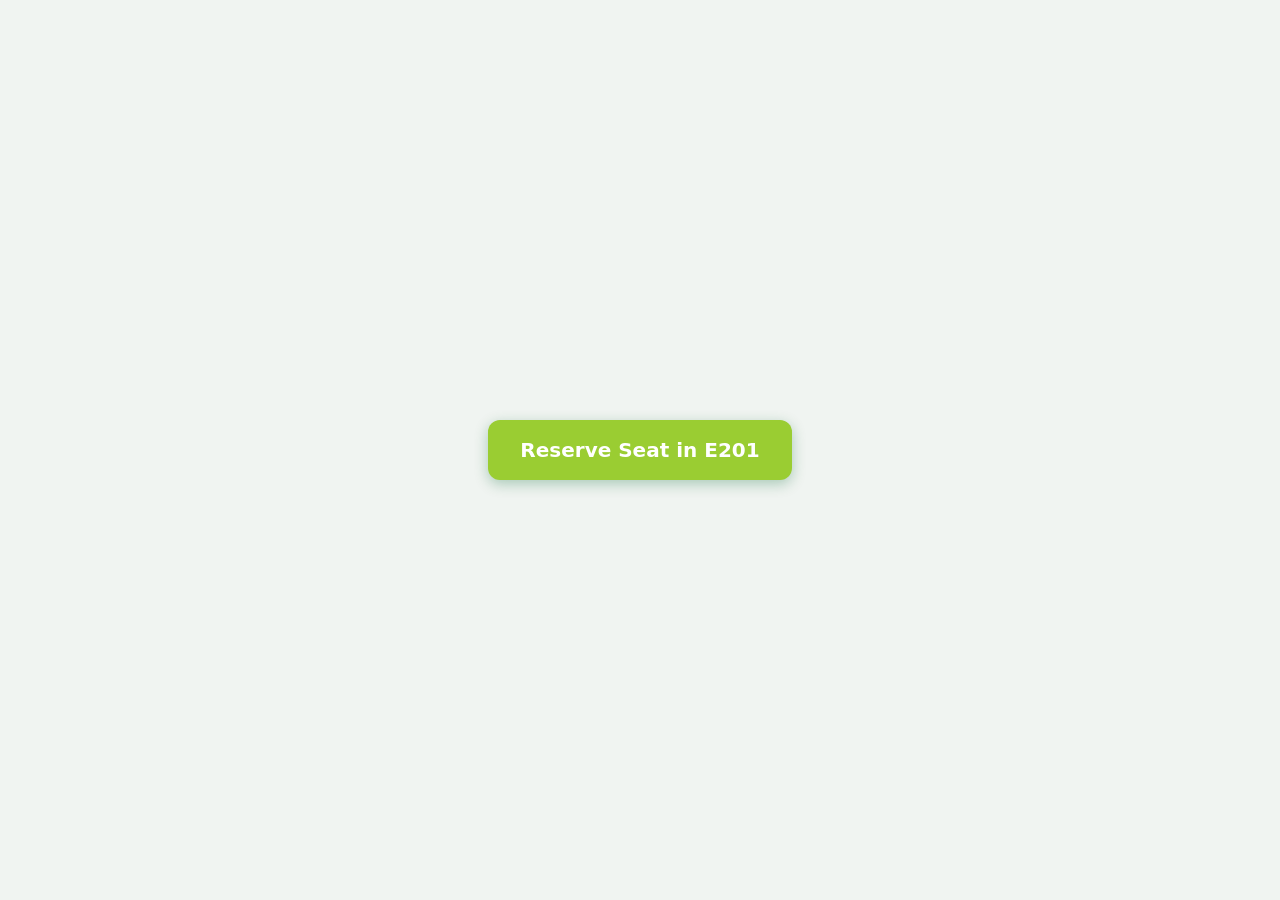
==== index.html @ b6106d4d "Added Presentation and Structure layers!" ====
<!DOCTYPE html>
<html lang="en">
<head>
  <meta charset="UTF-8" />
  <meta name="viewport" content="width=device-width, initial-scale=1.0" />
  <title>Touchscreen Kiosk - Reserve Seat</title>
  <link rel="stylesheet" href="style.css" />
</head>
<body>

  <!-- Kiosk Room Card Trigger -->
  <button class="kiosk-btn" onclick="openModal()">Reserve Seat in E201</button>

  <!-- Reservation Modal -->
  <div class="modal-overlay" id="reservationModal">
    <div class="modal-card">
      
      <div class="modal-header">
        <h2 class="modal-title">Reserve a Study Seat</h2>
        <p class="modal-subtitle">Room E201 — Progress Campus Library</p>
      </div>

      <form id="reservationForm" onsubmit="handleReservation(event)">
        <div class="form-group">
          <label class="form-label" for="duration">Duration</label>
          <select class="touch-select" id="duration" required>
            <option value="30">30 Minutes</option>
            <option value="60" selected>1 Hour</option>
            <option value="120">2 Hours</option>
          </select>
        </div>

        <div class="form-group">
          <label class="form-label" for="studentId">Student ID (Optional)</label>
          <input 
            type="text" 
            class="touch-input" 
            id="studentId" 
            placeholder="e.g. 301234567" 
            autocomplete="off"
          />
        </div>

        <div class="modal-actions">
          <button type="button" class="btn-action btn-cancel" onclick="closeModal()">Cancel</button>
          <button type="submit" class="btn-action btn-confirm">Confirm Spot</button>
        </div>
      </form>

    </div>
  </div>

  <script>
    const modal = document.getElementById('reservationModal');

    function openModal() {
      modal.classList.add('active');
    }

    function closeModal() {
      modal.classList.remove('active');
    }

    function handleReservation(event) {
      event.preventDefault();
      
      const duration = document.getElementById('duration').value;
      const studentId = document.getElementById('studentId').value;

      // Send payload via Fetch API to Member 1's backend endpoint
      /*
      fetch('http://localhost:8080/api/reserve', {
        method: 'POST',
        headers: { 'Content-Type': 'application/json' },
        body: JSON.stringify({
          roomId: 'E201',
          durationMinutes: parseInt(duration),
          studentId: studentId || null
        })
      });
      */

      alert(`Seat Reserved in Room E201 for ${duration} minutes!`);
      closeModal();
    }
  </script>

</body>
</html>
---- style.css ----
* {
    box-sizing: border-box;
    font-family: system-ui, -apple-system, BlinkMacSystemFont, "Segoe UI", Roboto, sans-serif;
}

body {
    margin: 0;
    padding: 40px;
    background-color: #f0f4f1; /* Light mint/grey tint matching eco-kiosk feel */
    display: flex;
    justify-content: center;
    align-items: center;
    min-height: 100vh;
}

/* Kiosk Trigger Button - Main Color */
.kiosk-btn {
    background-color: yellowgreen; /* Main Color */
    color: #ffffff;
    font-size: 1.25rem;
    font-weight: 700;
    padding: 18px 32px;
    border: none;
    border-radius: 12px;
    cursor: pointer;
    box-shadow: 0 4px 14px rgba(0, 102, 51, 0.3);
    transition: transform 0.1s ease, background-color 0.2s ease;
}

.kiosk-btn:active {
    transform: scale(0.97);
    background-color: #7ab619; /* Darker yellowgreen */
}

/* Modal Backdrop Overlay */
.modal-overlay {
    position: fixed;
    top: 0;
    left: 0;
    width: 100vw;
    height: 100vh;
    background-color: rgba(10, 25, 15, 0.65); /* Dark green-tinted backdrop */
    backdrop-filter: blur(5px);
    display: flex;
    justify-content: center;
    align-items: center;
    opacity: 0;
    pointer-events: none;
    transition: opacity 0.25s ease-in-out;
}

/* Active Modal State */
.modal-overlay.active {
    opacity: 1;
    pointer-events: auto;
}

/* Modal Container with Main Color Accent Bar */
.modal-card {
    background-color: #ffffff;
    width: 90%;
    max-width: 550px;
    padding: 36px;
    border-radius: 20px;
    border-top: 8px solid yellowgreen; /* Brand accent top border */
    box-shadow: 0 16px 36px rgba(0, 50, 20, 0.25);
    transform: translateY(20px);
    transition: transform 0.25s ease-in-out;
}

.modal-overlay.active .modal-card {
    transform: translateY(0);
}

/* Modal Content Header */
.modal-header {
    margin-bottom: 24px;
}

.modal-title {
    font-size: 1.85rem;
    font-weight: 800;
    color: #7ab619; /* Dark yellowgreen */
    margin: 0 0 6px 0;
    letter-spacing: -0.5px;
}

.modal-subtitle {
    font-size: 1.1rem;
    font-weight: 500;
    color: #556655;
    margin: 0;
}

/* Touch-Friendly Form Controls */
.form-group {
    margin-bottom: 22px;
}

.form-label {
    display: block;
    font-size: 1.05rem;
    font-weight: 700;
    color: #003319;
    margin-bottom: 8px;
}

.touch-input, 
.touch-select {
    width: 100%;
    height: 58px; /* Large touch area */
    font-size: 1.15rem;
    font-weight: 500;
    padding: 0 18px;
    border: 2px solid #c2d6cc;
    border-radius: 12px;
    background-color: #f9fbf9;
    color: #1a1a1a;
    outline: none;
    transition: border-color 0.2s ease, background-color 0.2s ease;
}

.touch-input:focus, 
.touch-select:focus {
    border-color: yellowgreen; /* Focus ring main color */
    background-color: #ffffff;
    box-shadow: 0 0 0 3px rgba(0, 102, 51, 0.15);
}

/* Action Button Group */
.modal-actions {
    display: flex;
    gap: 16px;
    margin-top: 32px;
}

.btn-action {
    flex: 1;
    height: 62px;
    font-size: 1.2rem;
    font-weight: 700;
    border-radius: 12px;
    border: none;
    cursor: pointer;
}

.btn-cancel {
    background-color: #e5ebe7;
    color: #334433;
}

.btn-cancel:active {
    background-color: #d0ded4;
}

/* Primary Confirm Button - Main Color with Gold Touch Effect */
.btn-confirm {
    background-color: yellowgreen;
    color: #ffffff;
    box-shadow: 0 4px 12px rgba(0, 102, 51, 0.25);
}

.btn-confirm:active {
    background-color: #7ab619;
    border-bottom: 3px solid #ffcc00; /* Gold active indicator */
}

.btn-action:active {
    transform: scale(0.98);
}
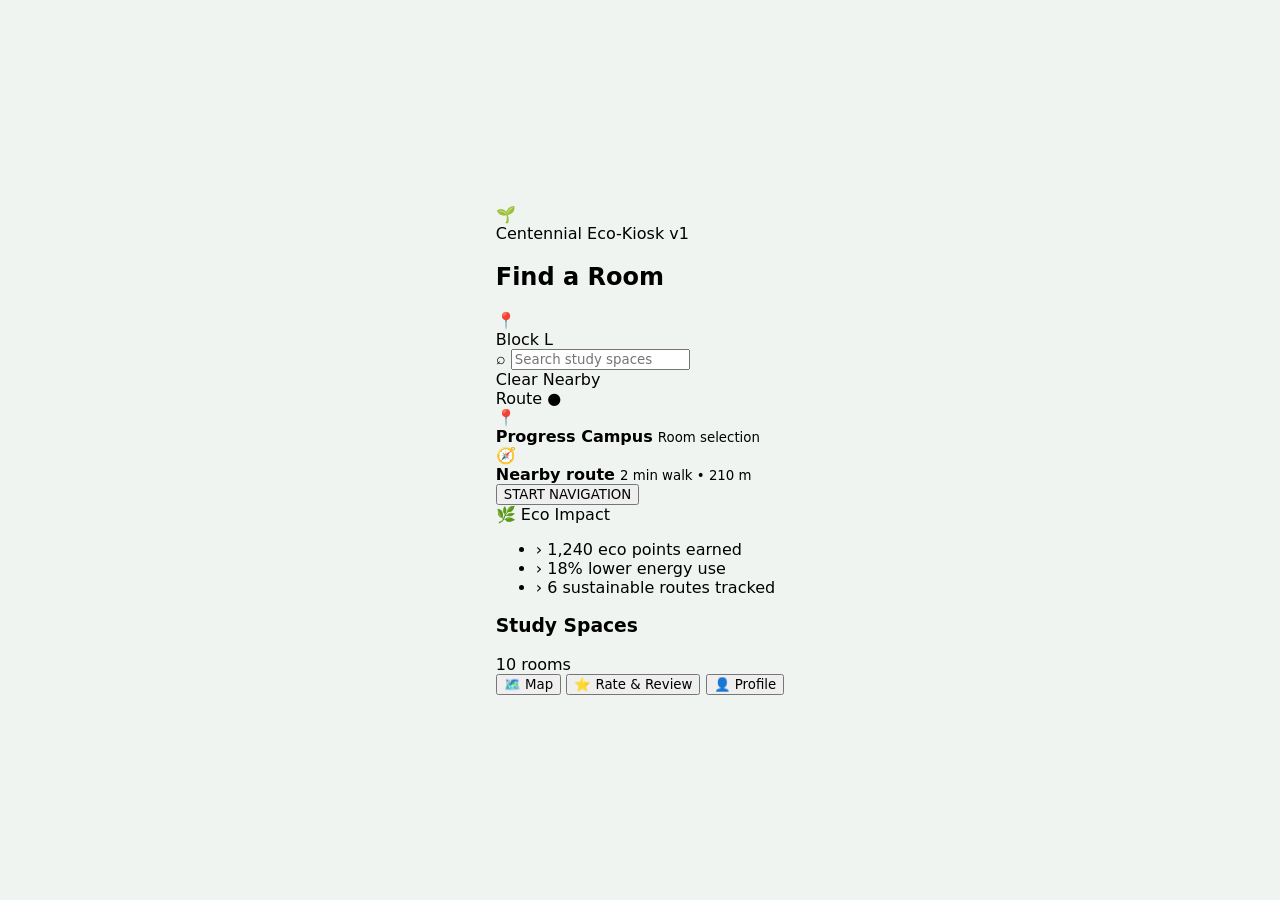
==== commit 542d3b31: "updated" ====
--- a/index.html
+++ b/index.html
@@ -3,21 +3,162 @@
 <head>
   <meta charset="UTF-8" />
   <meta name="viewport" content="width=device-width, initial-scale=1.0" />
-  <title>Touchscreen Kiosk - Reserve Seat</title>
+  <title>Centennial Eco-Kiosk Navigation & Booking</title>
   <link rel="stylesheet" href="style.css" />
+  <link rel="icon" type="image/svg+xml" href="data:image/svg+xml,<svg xmlns='http://www.w3.org/2000/svg' viewBox='0 0 100 100'><text y='75' font-size='75' font-weight='bold' fill='%2355a933'>🌱</text></svg>" />
 </head>
 <body>
-
-  <!-- Kiosk Room Card Trigger -->
-  <button class="kiosk-btn" onclick="openModal()">Reserve Seat in E201</button>
+  <div class="eco-app">
+    <header class="eco-header">
+      <div class="app-topbar">
+        <div class="brand-row" aria-label="Centennial Eco-Kiosk brand">
+          <span class="brand-icon">🌱</span>
+          <div class="brand-copy">
+            <span class="brand-title">Centennial Eco-Kiosk</span>
+            <span class="brand-version">v1</span>
+          </div>
+        </div>
+      </div>
+
+      <div class="section-kicker">
+        <h2>Find a Room</h2>
+      </div>
+    </header>
+
+    <main class="eco-main">
+      <section class="map-panel" aria-label="Campus map overview">
+        <div class="map-card">
+          <div class="map-art">
+            <span class="map-pin">📍</span>
+            <div class="block block-one"></div>
+            <div class="block block-two"></div>
+            <div class="block block-three"></div>
+            <div class="route route-one"></div>
+            <div class="route route-two"></div>
+          </div>
+        </div>
+        <div class="map-label">Block L</div>
+      </section>
+
+      <section class="search-bar" aria-label="Search field">
+        <span class="search-icon">⌕</span>
+        <input type="text" id="searchInput" class="search-placeholder" placeholder="Search study spaces" />
+        <div class="search-actions">
+          <span onclick="clearSearch()">Clear</span>
+          <span>Nearby</span>
+        </div>
+        <div id="searchDropdown" class="search-dropdown" aria-live="polite"></div>
+      </section>
+
+      <section class="info-card destination-card" aria-label="Destination details">
+        <div class="card-head-row">
+          <span class="card-badge">Route</span>
+          <span class="status-dot">●</span>
+        </div>
+
+        <div class="detail-row">
+          <span class="row-icon">📍</span>
+          <div class="row-copy">
+            <strong>Progress Campus</strong>
+            <small>Room selection</small>
+          </div>
+        </div>
+
+        <div class="detail-row">
+          <span class="row-icon">🧭</span>
+          <div class="row-copy">
+            <strong>Nearby route</strong>
+            <small>2 min walk • 210 m</small>
+          </div>
+        </div>
+
+        <button type="button" class="primary-action">START NAVIGATION</button>
+      </section>
+
+      <section class="info-card impact-card" aria-label="Eco impact summary">
+        <div class="impact-header">
+          <span class="leaf-badge">🌿</span>
+          <span>Eco Impact</span>
+        </div>
+
+        <ul class="impact-list">
+          <li><span class="arrow">›</span> 1,240 eco points earned</li>
+          <li><span class="arrow">›</span> 18% lower energy use</li>
+          <li><span class="arrow">›</span> 6 sustainable routes tracked</li>
+        </ul>
+      </section>
+
+      <section class="rooms-panel" aria-label="Available rooms">
+        <div class="rooms-header">
+          <h3>Study Spaces</h3>
+          <span class="count-badge">10 rooms</span>
+        </div>
+
+        <div id="room-list" class="room-grid" aria-live="polite"></div>
+      </section>
+    </main>
+
+    <nav class="bottom-nav" aria-label="Bottom navigation">
+      <button type="button" class="nav-item active" onclick="showSection('map-section')">
+        <span class="nav-icon">🗺️</span>
+        <span>Map</span>
+      </button>
+      <button type="button" class="nav-item" onclick="showSection('review-section')">
+        <span class="nav-icon">⭐</span>
+        <span>Rate & Review</span>
+      </button>
+      <button type="button" class="nav-item" onclick="showSection('profile-section')">
+        <span class="nav-icon">👤</span>
+        <span>Profile</span>
+      </button>
+    </nav>
+
+    <!-- Rate & Review Section (Hidden by default) -->
+    <div id="review-section" class="section-panel" style="display: none;">
+      <div class="section-header">
+        <h2>Rate & Review</h2>
+        <p>Share your feedback about study spaces</p>
+      </div>
+      <div class="rating-container">
+        <div class="stars-row">
+          <span class="star" data-rating="1" onclick="setRating(1)">★</span>
+          <span class="star" data-rating="2" onclick="setRating(2)">★</span>
+          <span class="star" data-rating="3" onclick="setRating(3)">★</span>
+          <span class="star" data-rating="4" onclick="setRating(4)">★</span>
+          <span class="star" data-rating="5" onclick="setRating(5)">★</span>
+        </div>
+        <p id="ratingText" class="rating-text">Select a rating</p>
+      </div>
+      <textarea id="reviewComment" class="review-textarea" placeholder="Share your thoughts about this study space..."></textarea>
+      <button type="button" class="submit-review-btn" onclick="submitReview()">Submit Review</button>
+    </div>
+
+    <!-- Profile Section (Hidden by default) -->
+    <div id="profile-section" class="section-panel" style="display: none;">
+      <div class="section-header">
+        <h2>My Profile</h2>
+      </div>
+      <div class="profile-card">
+        <div class="avatar-placeholder">👤</div>
+        <div class="profile-info">
+          <h3>Student Name</h3>
+          <p>Student ID: 301234567</p>
+          <p>Email: student@centennialcollege.ca</p>
+          <p>Eco Points: 1,240</p>
+        </div>
+      </div>
+    </div>
+
+    <!-- Map Section (Main content) -->
+    <div id="map-section" class="section-panel"></div>
+  </div>
 
   <!-- Reservation Modal -->
   <div class="modal-overlay" id="reservationModal">
     <div class="modal-card">
-      
       <div class="modal-header">
         <h2 class="modal-title">Reserve a Study Seat</h2>
-        <p class="modal-subtitle">Room E201 — Progress Campus Library</p>
+        <p class="modal-subtitle">Room Selection</p>
       </div>
 
       <form id="reservationForm" onsubmit="handleReservation(event)">
@@ -46,44 +187,15 @@
           <button type="submit" class="btn-action btn-confirm">Confirm Spot</button>
         </div>
       </form>
-
     </div>
   </div>
 
+  <script src="script.js"></script>
   <script>
-    const modal = document.getElementById('reservationModal');
-
-    function openModal() {
-      modal.classList.add('active');
-    }
-
-    function closeModal() {
-      modal.classList.remove('active');
-    }
-
-    function handleReservation(event) {
-      event.preventDefault();
-      
-      const duration = document.getElementById('duration').value;
-      const studentId = document.getElementById('studentId').value;
-
-      // Send payload via Fetch API to Member 1's backend endpoint
-      /*
-      fetch('http://localhost:8080/api/reserve', {
-        method: 'POST',
-        headers: { 'Content-Type': 'application/json' },
-        body: JSON.stringify({
-          roomId: 'E201',
-          durationMinutes: parseInt(duration),
-          studentId: studentId || null
-        })
-      });
-      */
-
-      alert(`Seat Reserved in Room E201 for ${duration} minutes!`);
-      closeModal();
-    }
+    // Initialize sections on load
+    document.addEventListener('DOMContentLoaded', function() {
+      initializeSearch();
+    });
   </script>
-
 </body>
-</html>+</html>
